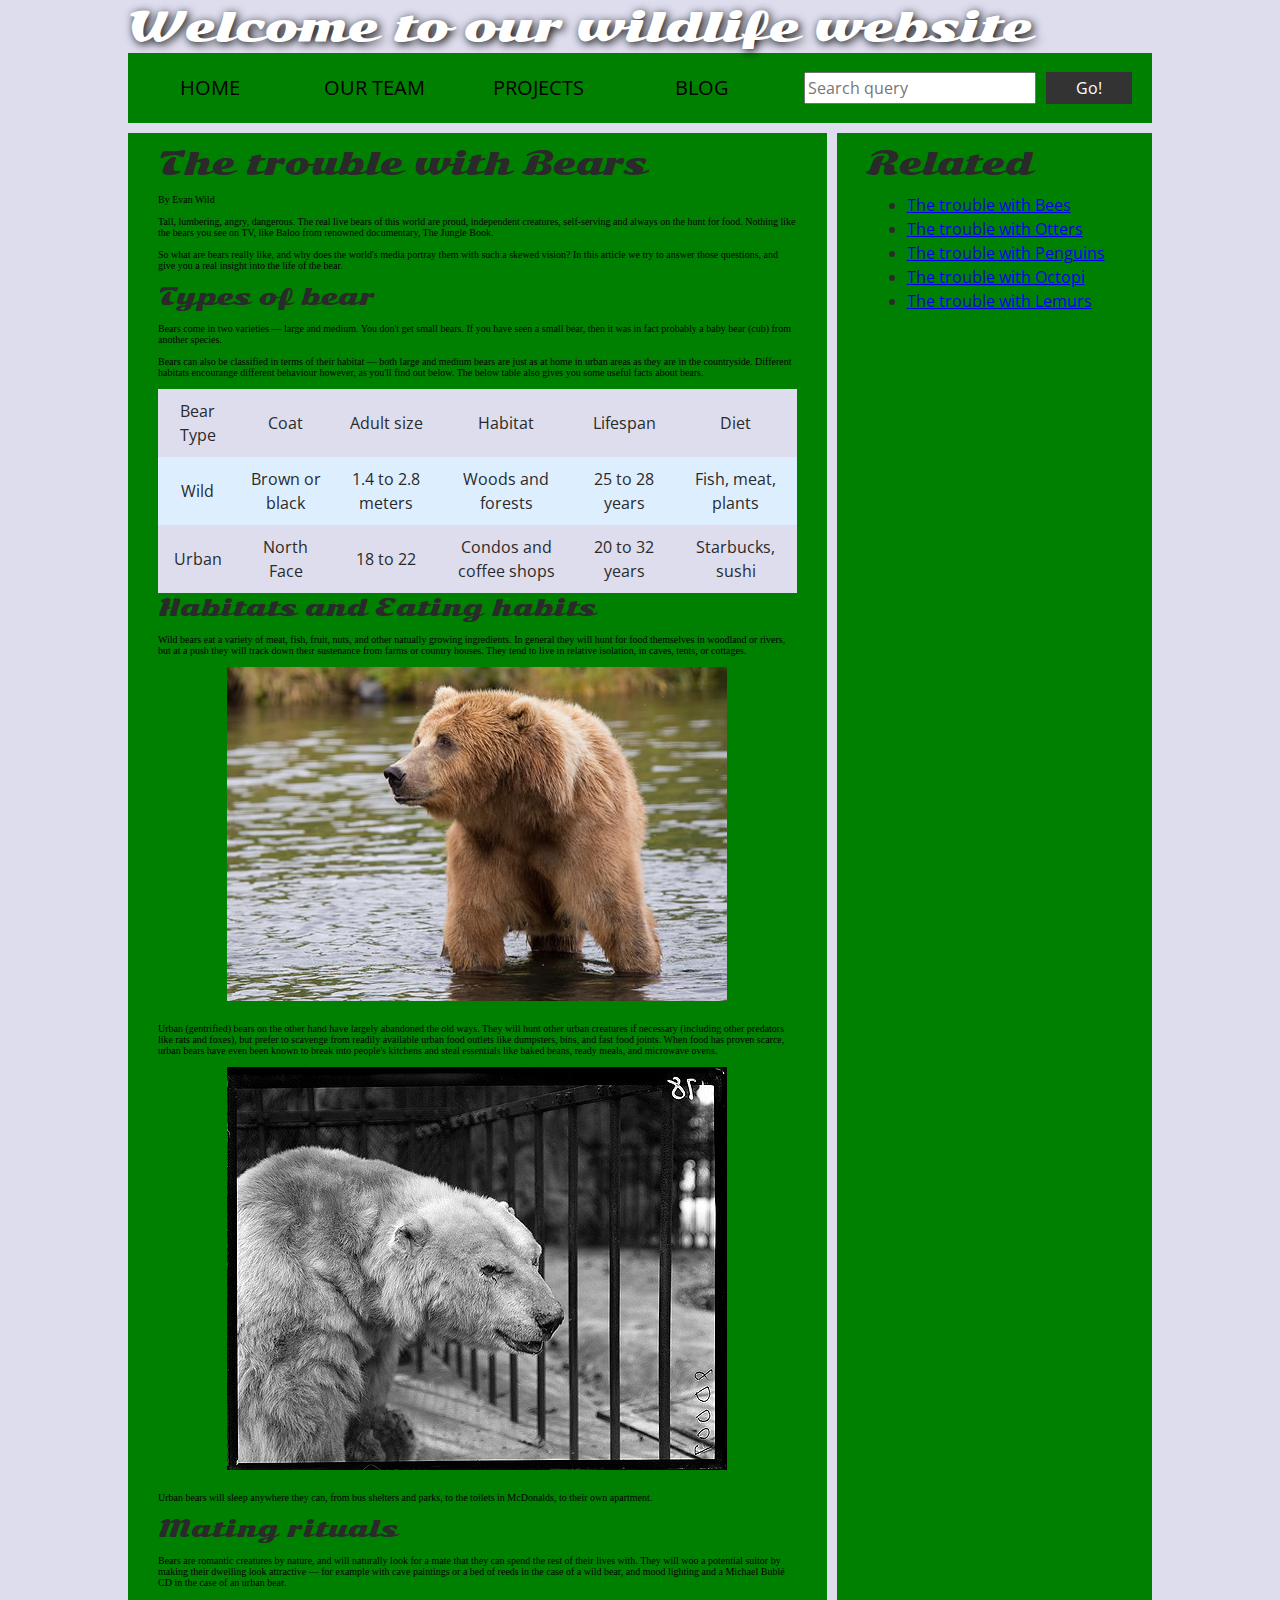
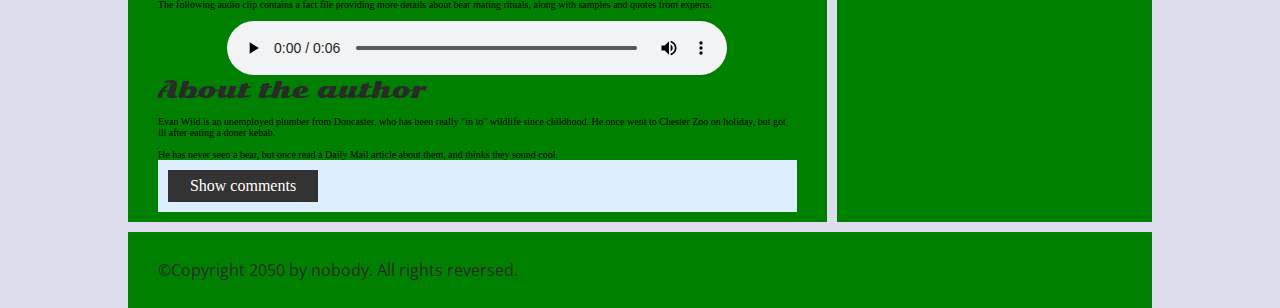
==== Lab 5/index.html @ 72cb3d85 "init commit" ====
<!--
Name: Jasper Salinas
Date: Nov. 26, 2024
File: index.html
Course: INFT1206
Description: Assessment: Accessibility troubleshooting
-->
<!DOCTYPE html>
<html>
  <head>
    <meta charset="utf-8">

    <title>Accessibility assessment</title>
    <link href="https://fonts.googleapis.com/css?family=Open+Sans+Condensed:300|Sonsie+One" rel="stylesheet" type="text/css">
    <link rel="stylesheet" href="style.css">

    <!-- the below three lines are a fix to get HTML5 semantic elements working in old versions of Internet Explorer-->
    <!--[if lt IE 9]>
      <script src="http://html5shiv.googlecode.com/svn/trunk/html5.js"></script>
    <![endif]-->
  </head>

  <body>
    <div class="header">
      <font size="7">Welcome to our wildlife website</font>
    </div>

    <div class="nav">
      <ul>
        <li><a href="#">Home</a></li>
        <li><a href="#">Our team</a></li>
        <li><a href="#">Projects</a></li>
        <li><a href="#">Blog</a></li>
      </ul>

      <form class="search">
        <input type="search" name="q" placeholder="Search query">
        <input type="submit" value="Go!">
      </form>
    </div>

    <main>
      <article>
        <font size="6">The trouble with Bears</font>
        <br><br>
        By Evan Wild
        <br><br>
        Tall, lumbering, angry, dangerous. The real live bears of this world are proud, independent creatures, self-serving and always on the hunt for food. Nothing like the bears you see on TV, like Baloo from renowned documentary, The Jungle Book.
        <br><br>
        So what are bears really like, and why does the world's media portray them with such a skewed vision? In this article we try to answer those questions, and give you a real insight into the life of the bear.
        <br><br>
        <font size="5">Types of bear</font>
        <br><br>
        Bears come in two varieties — large and medium. You don't get small bears. If you have seen a small bear, then it was in fact probably a baby bear (cub) from another species.
        <br><br>
        Bears can also be classified in terms of their habitat — both large and medium bears are just as at home in urban areas as they are in the countryside. Different habitats encourange different behaviour however, as you'll find out below. The below table also gives you some useful facts about bears.
        <br><br>
        <table>
          <thead>
            <tr>
              <td>Bear Type</td>
              <td>Coat</td>
              <td>Adult size</td>
              <td>Habitat</td>
              <td>Lifespan</td>
              <td>Diet</td>
            </tr>
          </thead>
          <tbody>
            <tr>
              <td>Wild</td>
              <td>Brown or black</td>
              <td>1.4 to 2.8 meters</td>
              <td>Woods and forests</td>
              <td>25 to 28 years</td>
              <td>Fish, meat, plants</td>
            </tr>
            <tr>
              <td>Urban</td>
              <td>North Face</td>
              <td>18 to 22</td>
              <td>Condos and coffee shops</td>
              <td>20 to 32 years</td>
              <td>Starbucks, sushi</td>
            </tr>
          </tbody>
        </table>

        <font size="5">Habitats and Eating habits</font>
        <br><br>
        Wild bears eat a variety of meat, fish, fruit, nuts, and other natually growing ingredients. In general they will hunt for food themselves in woodland or rivers, but at a push they will track down their sustenance from farms or country houses. They tend to live in relative isolation, in caves, tents, or cottages.
        <br><br>
        <img src="media/wild-bear.jpg">
        <br><br>
        Urban (gentrified) bears on the other hand have largely abandoned the old ways. They will hunt other urban creatures if necessary (including other predators like rats and foxes), but prefer to scavenge from readily available urban food outlets like dumpsters, bins, and fast food joints. When food has proven scarce, urban bears have even been known to break into people's kitchens and steal essentials like baked beans, ready meals, and microwave ovens.
        <br><br>
        <img src="media/urban-bear.jpg">
        <br><br>
        Urban bears will sleep anywhere they can, from bus shelters and parks, to the toilets in McDonalds, to their own apartment.
        <br><br>
        <font size="5">Mating rituals</font>
        <br><br>
        Bears are romantic creatures by nature, and will naturally look for a mate that they can spend the rest of their lives with. They will woo a potential suitor by making their dwelling look attractive — for example with cave paintings or a bed of reeds in the case of a wild bear, and mood lighting and a Michael Bublé CD in the case of an urban bear.
        <br><br>
        The following audio clip contains a fact file providing more details about bear mating rituals, along with samples and quotes from experts.
        <br><br>
        <audio controls>
          <source src="media/bear.mp3" type="audio/mp3">
          <source src="media/bear.ogg" type="audio/ogg">
          <p>It looks like your browser doesn't support HTML5 audio players.</p>
        </audio>

        <aside>

          <font size="5">About the author</font>
        <br><br>
          Evan Wild is an unemployed plumber from Doncaster, who has been really "in to" wildlife since childhood. He once went to Chester Zoo on holiday, but got ill after eating a doner kebab.
        <br><br>
          He has never seen a bear, but once read a Daily Mail article about them, and thinks they sound cool.

        </aside>
        <section class="comments">
          <div class="show-hide">Show comments</div>

          <div class="comment-wrapper">

            <font size="6">Add comment</font>

            <form class="comment-form">
              <div class="flex-pair">
                Your name:
                <input type="text" name="name" id="name" placeholder="Enter your name">
              </div>
              <div class="flex-pair">
                Your comment:
                <input type="text" name="comment" id="comment" placeholder="Enter your comment">
              </div>
              <div>
                <input type="submit" value="Submit comment">
              </div>
            </form>

            <font size="6">Comments</font>

            <ul class="comment-container">

              <li>

                <p>Bob Fossil</p>

                <p>Oh I am so glad you taught me all about the big brown angry guys in the woods. With their sniffing little noses and their bad attitudes, they can sure be a menace — I was thinking of putting them all in a truck and driving them outta here. I run a zoo, you know.</p>

              </li>

            </ul>

          </div>
        </section>
      </article>

      <div class="secondary">
        <font size="6">Related</font>

        <ul>
          <li><a href="#">The trouble with Bees</a></li>
          <li><a href="#">The trouble with Otters</a></li>
          <li><a href="#">The trouble with Penguins</a></li>
          <li><a href="#">The trouble with Octopi</a></li>
          <li><a href="#">The trouble with Lemurs</a></li>
        </ul>
      </div>
    </main>

    <footer>
      <p>©Copyright 2050 by nobody. All rights reversed.</p>
    </footer>

    <script src="main.js"></script>

  </body>
</html>
---- Lab 5/style.css ----
/* || General setup */

html, body {
  margin: 0;
  padding: 0;
}

html {
  font-size: 10px;
  background-color: #dde;
}

body {
  width: 80%;
  min-width: 1024px;
  margin: 0 auto;
}

/* || typography */

font[size="7"], font[size="6"], font[size="5"] {
  font-family: 'Sonsie One', cursive;
  color: #2a2a2a;
}

p, input, li, table, label {
  font-family: 'Open Sans Condensed', sans-serif;
  color: #2a2a2a;
}

font[size="7"] {
  font-size: 4rem;
  text-align: center;
  color: white;
  text-shadow: 2px 2px 10px black;
}

font[size="6"] {
  font-size: 3rem;
  text-align: center;
}

font[size="5"] {
  font-size: 2.2rem;
}

p, li, table {
  font-size: 1.6rem;
  line-height: 1.5;
}

/* || header layout */

div[class="nav"], article, footer, .secondary {
  background-color: green;
}

article, footer, .secondary {
  padding: 10px 30px;
}

article {
  margin-right: 10px;
}

div[class="nav"] {
  height: 50px;
  background-color: ff80ff;
  display: flex;
  padding: 1% 0;
  margin-bottom: 10px;
}

div[class="nav"] ul {
  padding: 0;
  list-style-type: none;
  flex: 2;
  display: flex;
}

div[class="nav"] li {
  display: inline;
  text-align: center;
  flex: 1;
}

div[class="nav"] a {
  display: inline-block;
  font-size: 2rem;
  text-transform: uppercase;
  text-decoration: none;
  color: black;
}

div[class="nav"] .search {
  flex: 1;
  display: flex;
  align-items: center;
  height: 100%;
  padding: 0 2em;
}

.search input {
  font-size: 1.6rem;
  height: 32px;
}

.search input[type="search"] {
  flex: 3;
}

.search input[type="submit"] {
  flex: 1;
  margin-left: 1rem;
  background: #333;
  border: 0;
  color: white;
}

/* || main layout */

main {
  display: flex;
}

article {
  flex: 5;
}

.secondary {
  flex: 2;
}

footer {
  margin-top: 10px;
}

/* Table styling */

table {
  width: 100%;
  background-color: #dde;
  border-collapse: collapse;
}

th, td {
  padding: 10px;
}

td {
  text-align: center;
}

th[scope="col"] {
  border-bottom: 1px solid black;
}

tbody tr:nth-child(odd) {
  background-color: #def;
}

/* styling content images and audio */

img, audio {
  display: block;
  margin: 0 auto;
}

audio {
  width: 500px;
}

/* Comments styling */

.comments {
  background-color: #def;
  padding: 10px;
}

.show-hide {
  cursor: pointer;
}

.comments font[size="6"] {
  font-size: 2rem;
}

.comments font[size="6"]:nth-of-type(2) {
  margin-bottom: 0;
}

.comment-form {
  margin-bottom: 3rem;
}

.comment-form .flex-pair {
  display: flex;
  padding: 0 3rem 1rem;
}

.comment-form label {
  align-self: center;
  flex: 2;
  text-align: right;
}

.comment-form input {
  margin-left: 1rem;
  flex: 6;
}

.show-hide {
  text-align: center;
  width: 150px;
}

.comment-form input, .comment-form label, .show-hide {
  font-size: 1.6rem;
  line-height: 32px;
}

.comment-form input[type="submit"], .show-hide {
  background: #333;
  border: 0;
  color: white;
}

.comment-form input[type="submit"] {
  width: 30%;
  display: block;
  margin: 0 auto;
}

.comment-container {
  margin-top: 0;
}

.comment-container li {
  list-style-type: none;
  display: flex;
}

.comment-container li p:nth-child(1) {
  flex: 1;
  font-weight: bold;
}

.comment-container li p:nth-child(2) {
  flex: 5;
}
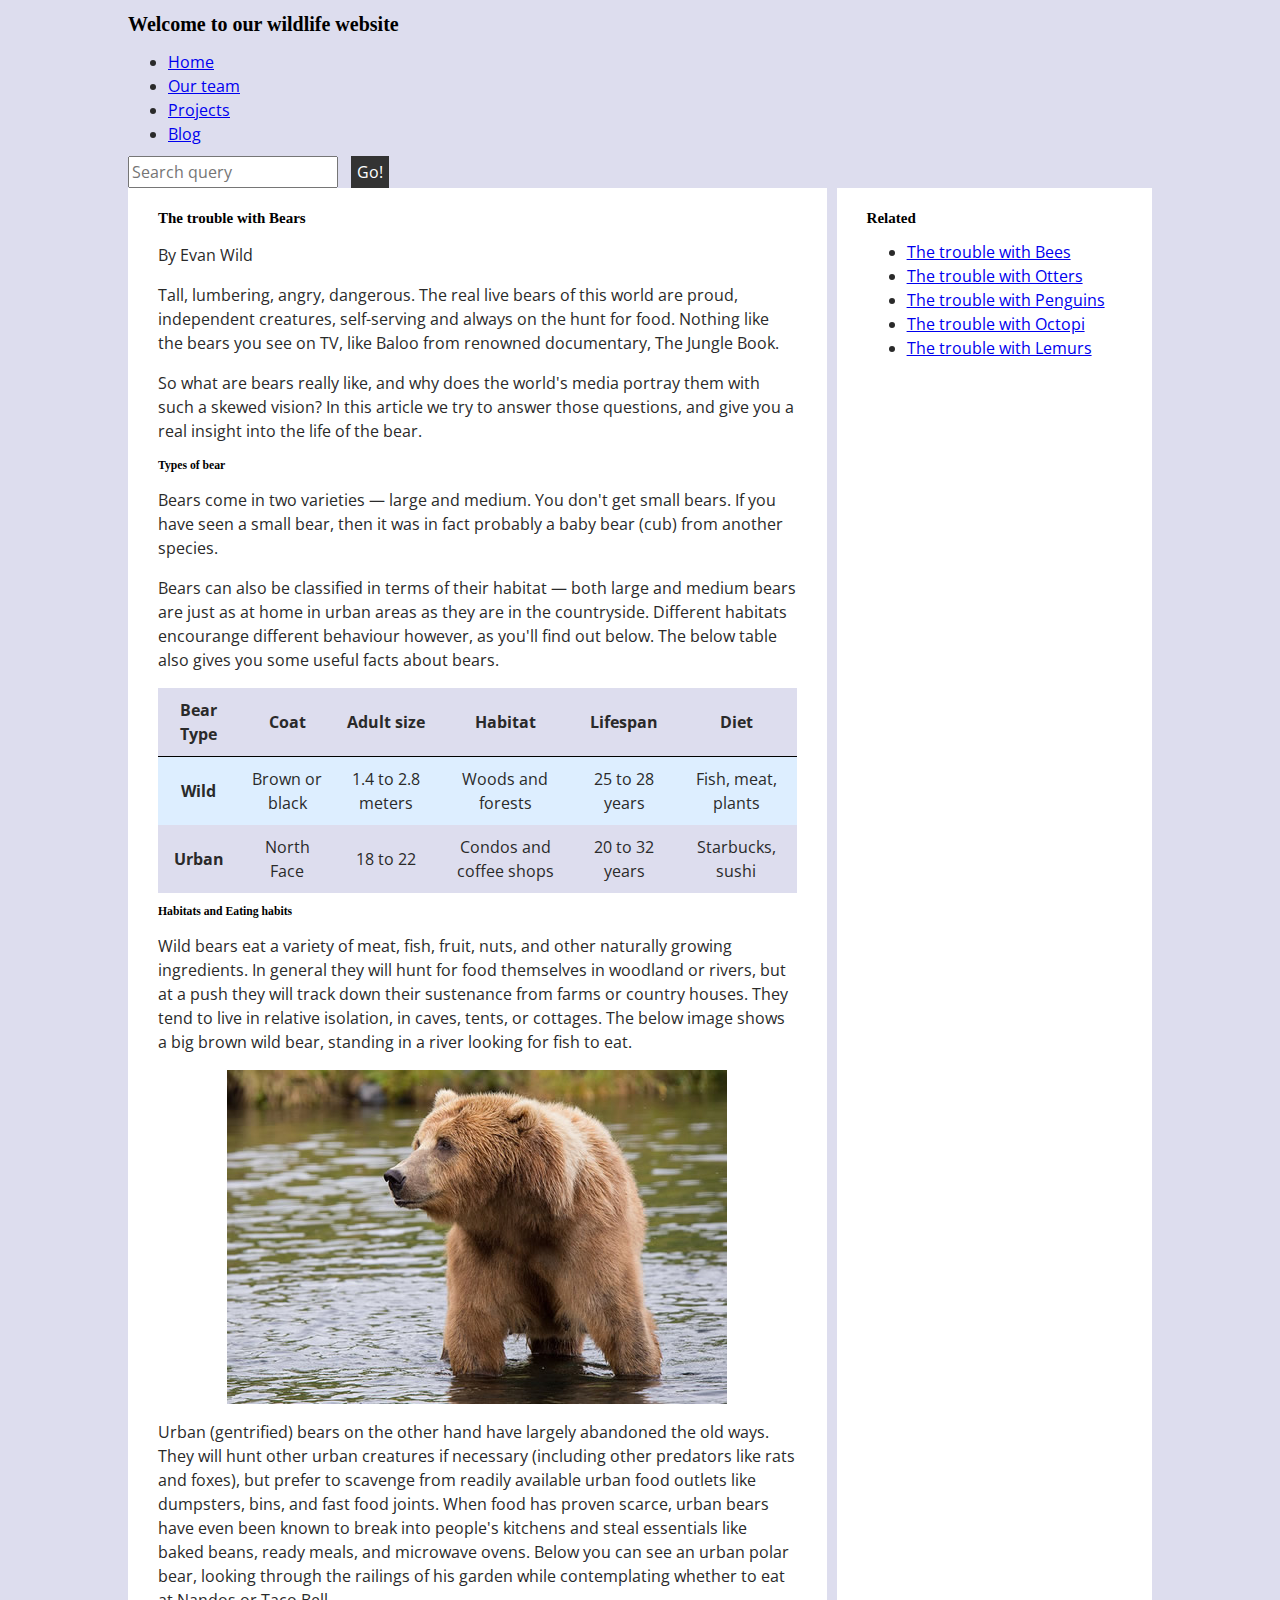
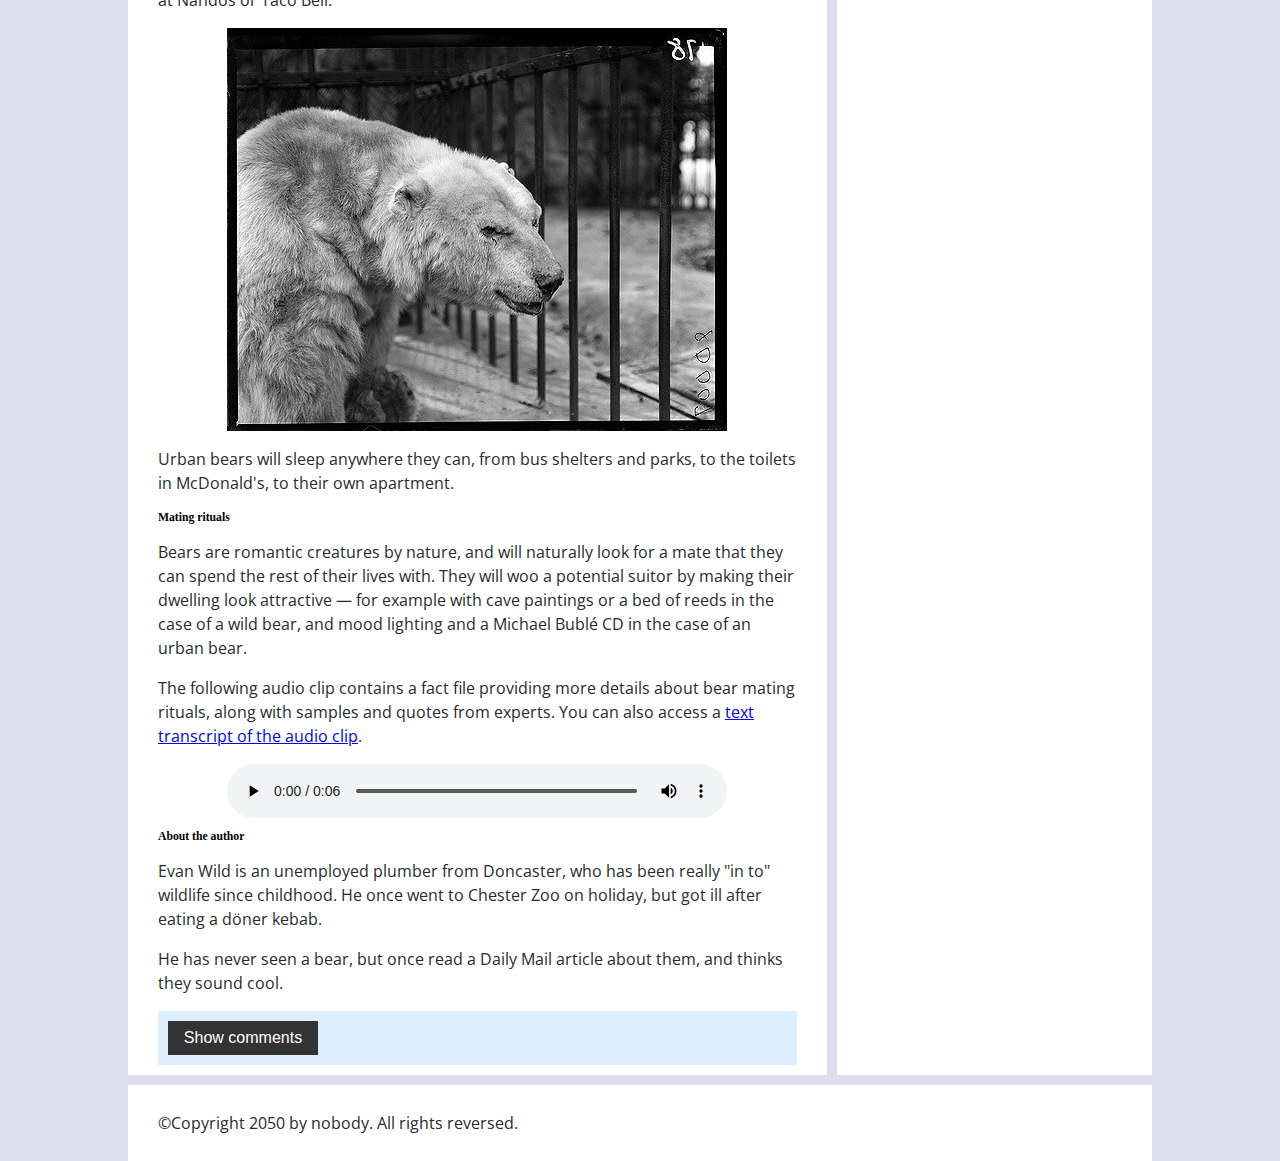
==== commit ced9a4e3: "Update index.html" ====
--- a/Lab 5/index.html
+++ b/Lab 5/index.html
@@ -6,26 +6,22 @@
 Description: Assessment: Accessibility troubleshooting
 -->
 <!DOCTYPE html>
-<html>
+<html lang="en-US">
   <head>
     <meta charset="utf-8">
+    <meta name="viewport" content="width=device-width">
 
     <title>Accessibility assessment</title>
-    <link href="https://fonts.googleapis.com/css?family=Open+Sans+Condensed:300|Sonsie+One" rel="stylesheet" type="text/css">
+    <link href="https://fonts.googleapis.com/css?family=Open+Sans+Condensed:300%7CSonsie+One" rel="stylesheet" type="text/css">
     <link rel="stylesheet" href="style.css">
-
-    <!-- the below three lines are a fix to get HTML5 semantic elements working in old versions of Internet Explorer-->
-    <!--[if lt IE 9]>
-      <script src="http://html5shiv.googlecode.com/svn/trunk/html5.js"></script>
-    <![endif]-->
   </head>
 
   <body>
-    <div class="header">
-      <font size="7">Welcome to our wildlife website</font>
-    </div>
+    <header>
+      <h1>Welcome to our wildlife website</h1>
+    </header>
 
-    <div class="nav">
+    <nav>
       <ul>
         <li><a href="#">Home</a></li>
         <li><a href="#">Our team</a></li>
@@ -34,41 +30,41 @@
       </ul>
 
       <form class="search">
-        <input type="search" name="q" placeholder="Search query">
+        <input type="search" name="q" placeholder="Search query" aria-label="Search through site content">
         <input type="submit" value="Go!">
       </form>
-    </div>
+    </nav>
 
     <main>
       <article>
-        <font size="6">The trouble with Bears</font>
-        <br><br>
-        By Evan Wild
-        <br><br>
-        Tall, lumbering, angry, dangerous. The real live bears of this world are proud, independent creatures, self-serving and always on the hunt for food. Nothing like the bears you see on TV, like Baloo from renowned documentary, The Jungle Book.
-        <br><br>
-        So what are bears really like, and why does the world's media portray them with such a skewed vision? In this article we try to answer those questions, and give you a real insight into the life of the bear.
-        <br><br>
-        <font size="5">Types of bear</font>
-        <br><br>
-        Bears come in two varieties — large and medium. You don't get small bears. If you have seen a small bear, then it was in fact probably a baby bear (cub) from another species.
-        <br><br>
-        Bears can also be classified in terms of their habitat — both large and medium bears are just as at home in urban areas as they are in the countryside. Different habitats encourange different behaviour however, as you'll find out below. The below table also gives you some useful facts about bears.
-        <br><br>
-        <table>
+        <h2>The trouble with Bears</h2>
+
+        <p>By Evan Wild</p>
+
+        <p>Tall, lumbering, angry, dangerous. The real live bears of this world are proud, independent creatures, self-serving and always on the hunt for food. Nothing like the bears you see on TV, like Baloo from renowned documentary, The Jungle Book.</p>
+
+        <p>So what are bears really like, and why does the world's media portray them with such a skewed vision? In this article we try to answer those questions, and give you a real insight into the life of the bear.</p>
+
+        <h3>Types of bear</h3>
+
+        <p>Bears come in two varieties — large and medium. You don't get small bears. If you have seen a small bear, then it was in fact probably a baby bear (cub) from another species.</p>
+
+        <p>Bears can also be classified in terms of their habitat — both large and medium bears are just as at home in urban areas as they are in the countryside. Different habitats encourange different behaviour however, as you'll find out below. The below table also gives you some useful facts about bears.</p>
+
+        <table summary="Useful statistics about wild and urban bears">
           <thead>
             <tr>
-              <td>Bear Type</td>
-              <td>Coat</td>
-              <td>Adult size</td>
-              <td>Habitat</td>
-              <td>Lifespan</td>
-              <td>Diet</td>
+              <th scope="col">Bear Type</th>
+              <th scope="col">Coat</th>
+              <th scope="col">Adult size</th>
+              <th scope="col">Habitat</th>
+              <th scope="col">Lifespan</th>
+              <th scope="col">Diet</th>
             </tr>
           </thead>
           <tbody>
             <tr>
-              <td>Wild</td>
+              <th scope="row">Wild</th>
               <td>Brown or black</td>
               <td>1.4 to 2.8 meters</td>
               <td>Woods and forests</td>
@@ -76,7 +72,7 @@
               <td>Fish, meat, plants</td>
             </tr>
             <tr>
-              <td>Urban</td>
+              <th scope="row">Urban</th>
               <td>North Face</td>
               <td>18 to 22</td>
               <td>Condos and coffee shops</td>
@@ -86,53 +82,53 @@
           </tbody>
         </table>
 
-        <font size="5">Habitats and Eating habits</font>
-        <br><br>
-        Wild bears eat a variety of meat, fish, fruit, nuts, and other natually growing ingredients. In general they will hunt for food themselves in woodland or rivers, but at a push they will track down their sustenance from farms or country houses. They tend to live in relative isolation, in caves, tents, or cottages.
-        <br><br>
-        <img src="media/wild-bear.jpg">
-        <br><br>
-        Urban (gentrified) bears on the other hand have largely abandoned the old ways. They will hunt other urban creatures if necessary (including other predators like rats and foxes), but prefer to scavenge from readily available urban food outlets like dumpsters, bins, and fast food joints. When food has proven scarce, urban bears have even been known to break into people's kitchens and steal essentials like baked beans, ready meals, and microwave ovens.
-        <br><br>
-        <img src="media/urban-bear.jpg">
-        <br><br>
-        Urban bears will sleep anywhere they can, from bus shelters and parks, to the toilets in McDonalds, to their own apartment.
-        <br><br>
-        <font size="5">Mating rituals</font>
-        <br><br>
-        Bears are romantic creatures by nature, and will naturally look for a mate that they can spend the rest of their lives with. They will woo a potential suitor by making their dwelling look attractive — for example with cave paintings or a bed of reeds in the case of a wild bear, and mood lighting and a Michael Bublé CD in the case of an urban bear.
-        <br><br>
-        The following audio clip contains a fact file providing more details about bear mating rituals, along with samples and quotes from experts.
-        <br><br>
+        <h3>Habitats and Eating habits</h3>
+
+        <p>Wild bears eat a variety of meat, fish, fruit, nuts, and other naturally growing ingredients. In general they will hunt for food themselves in woodland or rivers, but at a push they will track down their sustenance from farms or country houses. They tend to live in relative isolation, in caves, tents, or cottages. The below image shows <span id="wild-label">a big brown wild bear, standing in a river looking for fish to eat</span>.</p>
+
+        <img src="media/wild-bear.jpg" aria-labelledby="wild-label">
+
+        <p>Urban (gentrified) bears on the other hand have largely abandoned the old ways. They will hunt other urban creatures if necessary (including other predators like rats and foxes), but prefer to scavenge from readily available urban food outlets like dumpsters, bins, and fast food joints. When food has proven scarce, urban bears have even been known to break into people's kitchens and steal essentials like baked beans, ready meals, and microwave ovens. Below you can see <span id="urban-label">an urban polar bear, looking through the railings of his garden while contemplating whether to eat at Nandos or Taco Bell</span>.</p>
+
+        <img src="media/urban-bear.jpg" aria-labelledby="urban-label">
+
+        <p>Urban bears will sleep anywhere they can, from bus shelters and parks, to the toilets in McDonald's, to their own apartment.</p>
+
+        <h3>Mating rituals</h3>
+
+        <p>Bears are romantic creatures by nature, and will naturally look for a mate that they can spend the rest of their lives with. They will woo a potential suitor by making their dwelling look attractive — for example with cave paintings or a bed of reeds in the case of a wild bear, and mood lighting and a Michael Bublé CD in the case of an urban bear.</p>
+
+        <p>The following audio clip contains a fact file providing more details about bear mating rituals, along with samples and quotes from experts. You can also access a <a href="transcript.html">text transcript of the audio clip</a>.</p>
+
         <audio controls>
           <source src="media/bear.mp3" type="audio/mp3">
           <source src="media/bear.ogg" type="audio/ogg">
-          <p>It looks like your browser doesn't support HTML5 audio players.</p>
+          <p>It looks like your browser doesn't support HTML5 audio players. Here is a <a href="bear.mp3">direct link to the audio file</a> instead.</p>
         </audio>
 
         <aside>
 
-          <font size="5">About the author</font>
-        <br><br>
-          Evan Wild is an unemployed plumber from Doncaster, who has been really "in to" wildlife since childhood. He once went to Chester Zoo on holiday, but got ill after eating a doner kebab.
-        <br><br>
-          He has never seen a bear, but once read a Daily Mail article about them, and thinks they sound cool.
+          <h3>About the author</h3>
+
+          <p>Evan Wild is an unemployed plumber from Doncaster, who has been really "in to" wildlife since childhood. He once went to Chester Zoo on holiday, but got ill after eating a döner kebab.
+
+          <p>He has never seen a bear, but once read a Daily Mail article about them, and thinks they sound cool.</p>
 
         </aside>
         <section class="comments">
-          <div class="show-hide">Show comments</div>
+          <button class="show-hide">Show comments</button>
 
           <div class="comment-wrapper">
 
-            <font size="6">Add comment</font>
+            <h2>Add comment</h2>
 
             <form class="comment-form">
               <div class="flex-pair">
-                Your name:
+                <label for="name">Your name:</label>
                 <input type="text" name="name" id="name" placeholder="Enter your name">
               </div>
               <div class="flex-pair">
-                Your comment:
+                <label for="comment">Your comment:</label>
                 <input type="text" name="comment" id="comment" placeholder="Enter your comment">
               </div>
               <div>
@@ -140,7 +136,7 @@
               </div>
             </form>
 
-            <font size="6">Comments</font>
+            <h2>Comments</h2>
 
             <ul class="comment-container">
 
@@ -159,7 +155,7 @@
       </article>
 
       <div class="secondary">
-        <font size="6">Related</font>
+        <h2>Related</h2>
 
         <ul>
           <li><a href="#">The trouble with Bees</a></li>
--- a/Lab 5/style.css
+++ b/Lab 5/style.css
@@ -52,7 +52,7 @@
 /* || header layout */
 
 div[class="nav"], article, footer, .secondary {
-  background-color: green;
+  background-color: white;
 }
 
 article, footer, .secondary {
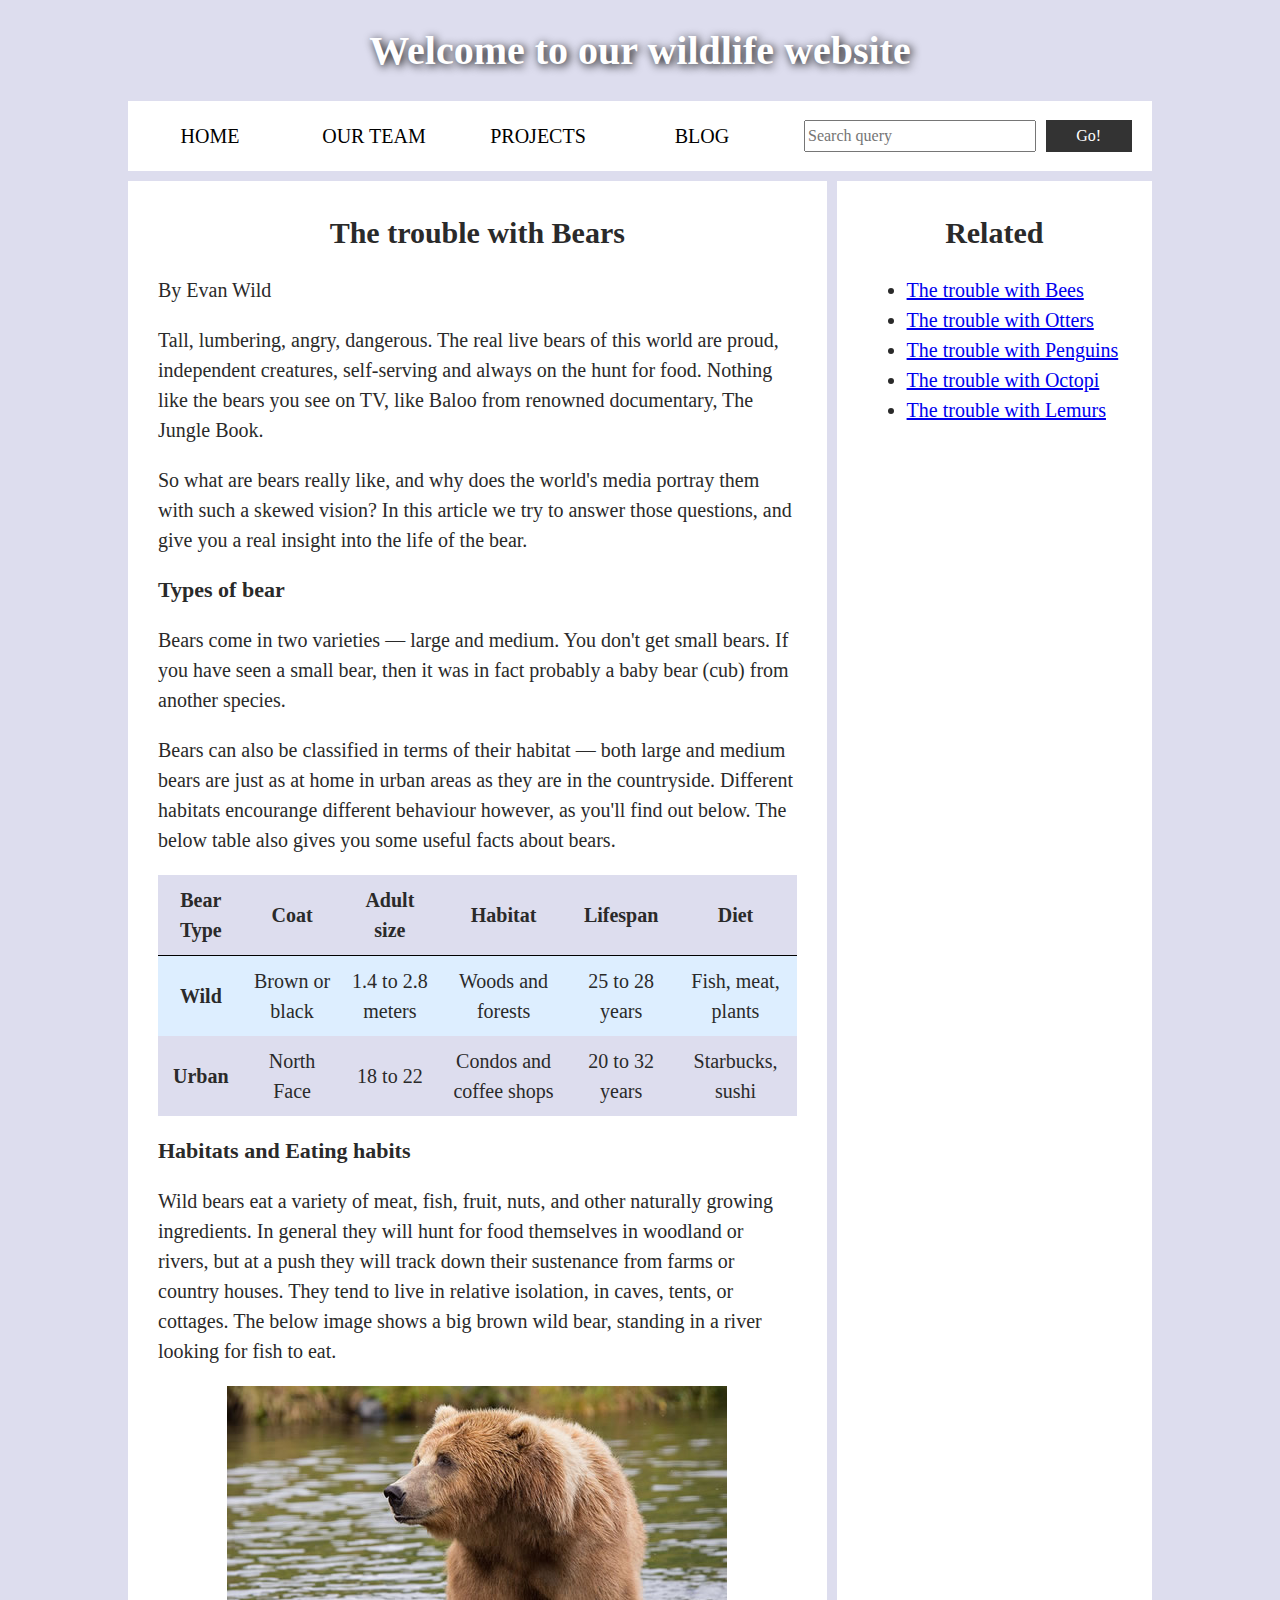
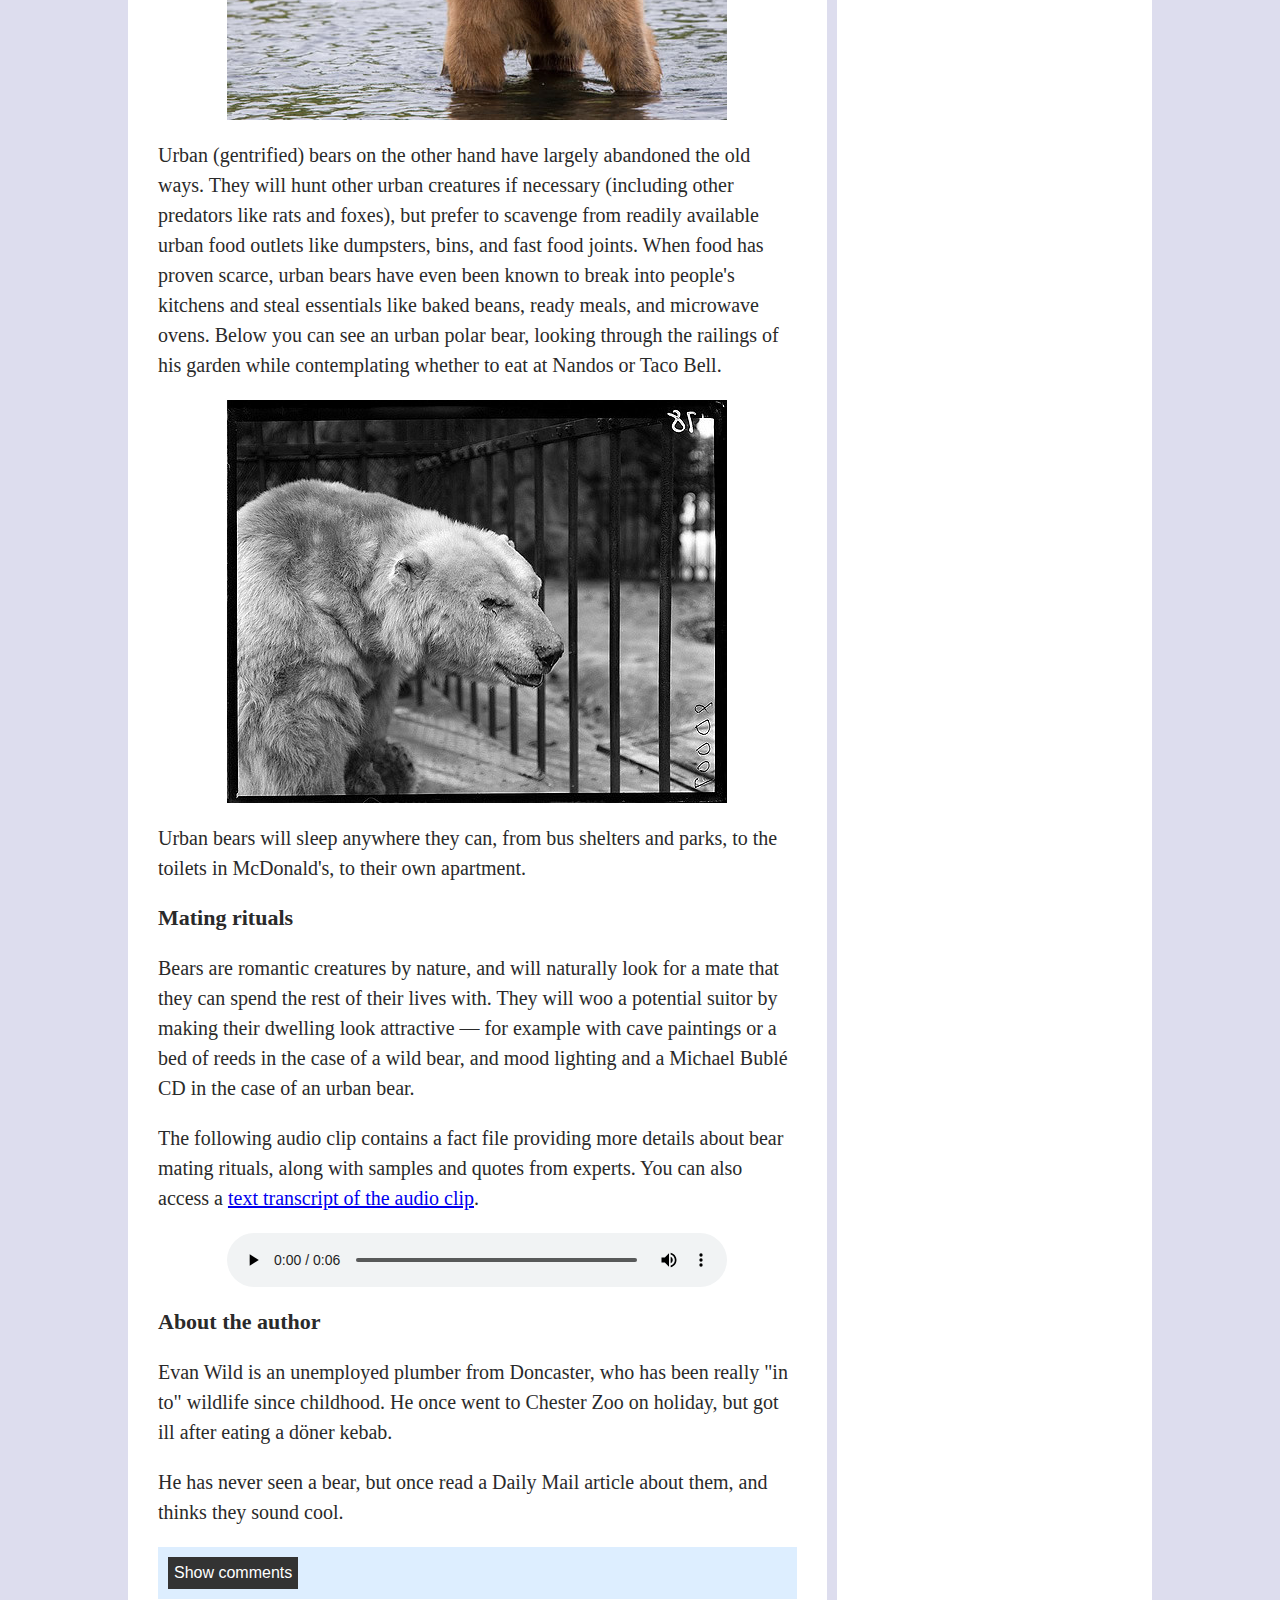
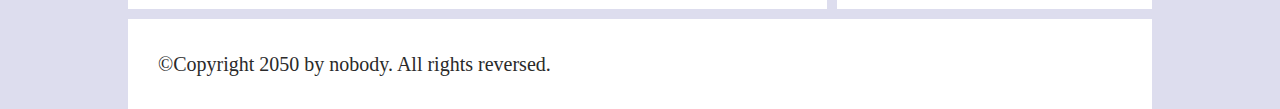
==== commit fd30be0a: "Update html comment in indext.html" ====
--- a/Lab 5/index.html
+++ b/Lab 5/index.html
@@ -3,7 +3,7 @@
 Date: Nov. 26, 2024
 File: index.html
 Course: INFT1206
-Description: Assessment: Accessibility troubleshooting
+Description: Accessibility troubleshooting
 -->
 <!DOCTYPE html>
 <html lang="en-US">
--- a/Lab 5/style.css
+++ b/Lab 5/style.css
@@ -18,40 +18,40 @@
 
 /* || typography */
 
-font[size="7"], font[size="6"], font[size="5"] {
-  font-family: 'Sonsie One', cursive;
+h1, h2, h3 {
+  font-family: 'Times New Roman';
   color: #2a2a2a;
 }
 
 p, input, li, table, label {
-  font-family: 'Open Sans Condensed', sans-serif;
+  font-family: 'Calibri';
   color: #2a2a2a;
 }
 
-font[size="7"] {
+h1 {
   font-size: 4rem;
   text-align: center;
   color: white;
   text-shadow: 2px 2px 10px black;
 }
 
-font[size="6"] {
+h2 {
   font-size: 3rem;
   text-align: center;
 }
 
-font[size="5"] {
+h3 {
   font-size: 2.2rem;
 }
 
 p, li, table {
-  font-size: 1.6rem;
+  font-size: 2rem;
   line-height: 1.5;
 }
 
 /* || header layout */
 
-div[class="nav"], article, footer, .secondary {
+nav, article, footer, .secondary {
   background-color: white;
 }
 
@@ -63,28 +63,27 @@
   margin-right: 10px;
 }
 
-div[class="nav"] {
+nav {
   height: 50px;
-  background-color: ff80ff;
   display: flex;
   padding: 1% 0;
   margin-bottom: 10px;
 }
 
-div[class="nav"] ul {
+nav ul {
   padding: 0;
   list-style-type: none;
   flex: 2;
   display: flex;
 }
 
-div[class="nav"] li {
+nav li {
   display: inline;
   text-align: center;
   flex: 1;
 }
 
-div[class="nav"] a {
+nav a {
   display: inline-block;
   font-size: 2rem;
   text-transform: uppercase;
@@ -92,7 +91,7 @@
   color: black;
 }
 
-div[class="nav"] .search {
+nav .search {
   flex: 1;
   display: flex;
   align-items: center;
@@ -181,11 +180,11 @@
   cursor: pointer;
 }
 
-.comments font[size="6"] {
+.comments h2 {
   font-size: 2rem;
 }
 
-.comments font[size="6"]:nth-of-type(2) {
+.comments h2:nth-of-type(2) {
   margin-bottom: 0;
 }
 
@@ -209,14 +208,9 @@
   flex: 6;
 }
 
-.show-hide {
-  text-align: center;
-  width: 150px;
-}
-
 .comment-form input, .comment-form label, .show-hide {
   font-size: 1.6rem;
-  line-height: 32px;
+  height: 32px;
 }
 
 .comment-form input[type="submit"], .show-hide {
